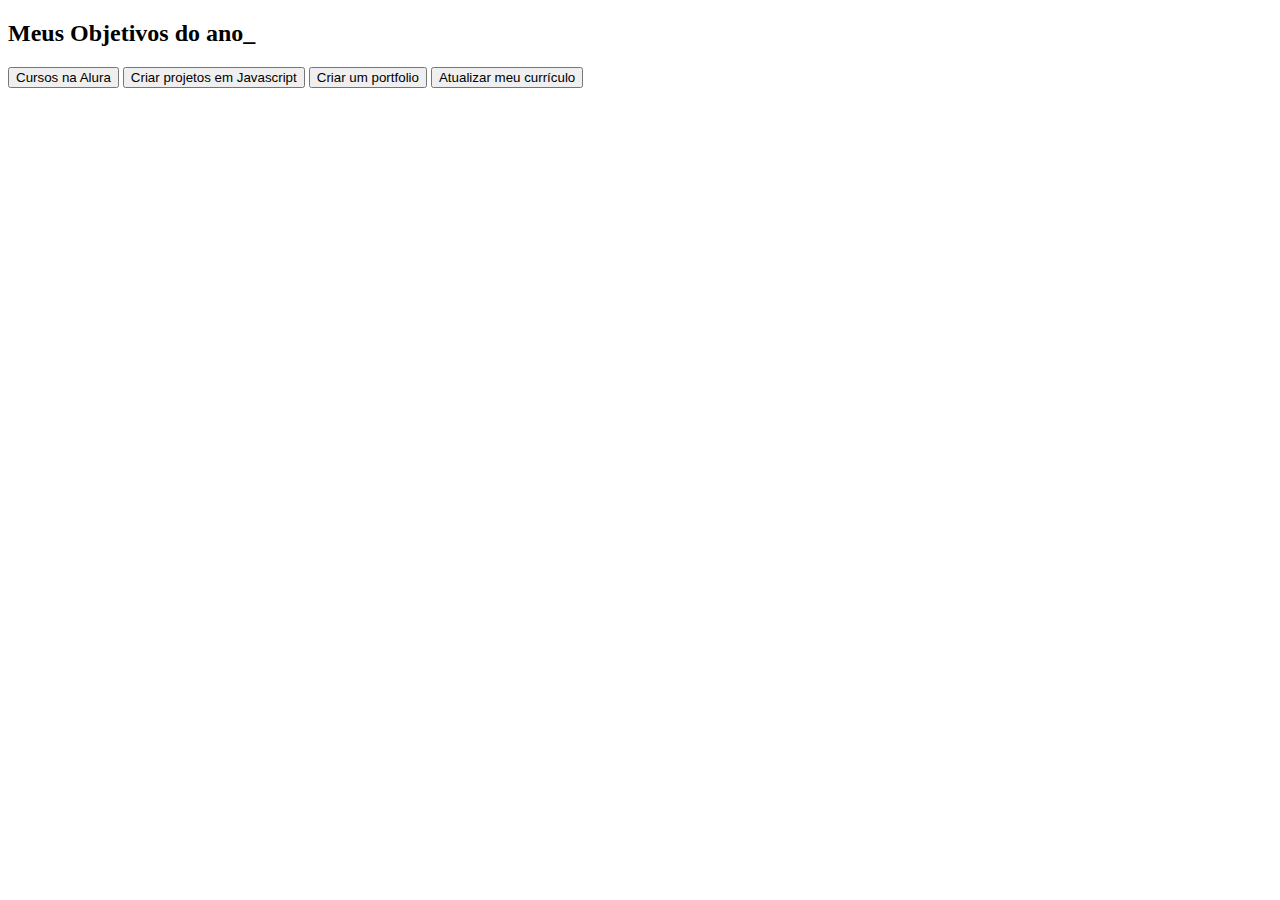
==== projetodevida/index.html @ 44d5bfcb "colação html" ====
<!DOCTYPE html>
<html lang="pt-br">
<head>
    <meta charset="UTF-8">
    <meta name="viewport" content="width=device-width, initial-scale=1.0">
    <title>projeto de vida</title>
</head>
<body>
    <section class="conteudo-principal">
        <h2 class="titulo-principal">Meus Objetivos do ano<span>_</span></h2>
        <div class="botoes">
            <button class="botao">Cursos na Alura</button>
            <button class="botao">Criar projetos em Javascript</button>
            <button class="botao">Criar um portfolio</button>
            <button class="botao">Atualizar meu currículo</button>
        </div>
    </section>
</body>
</html>
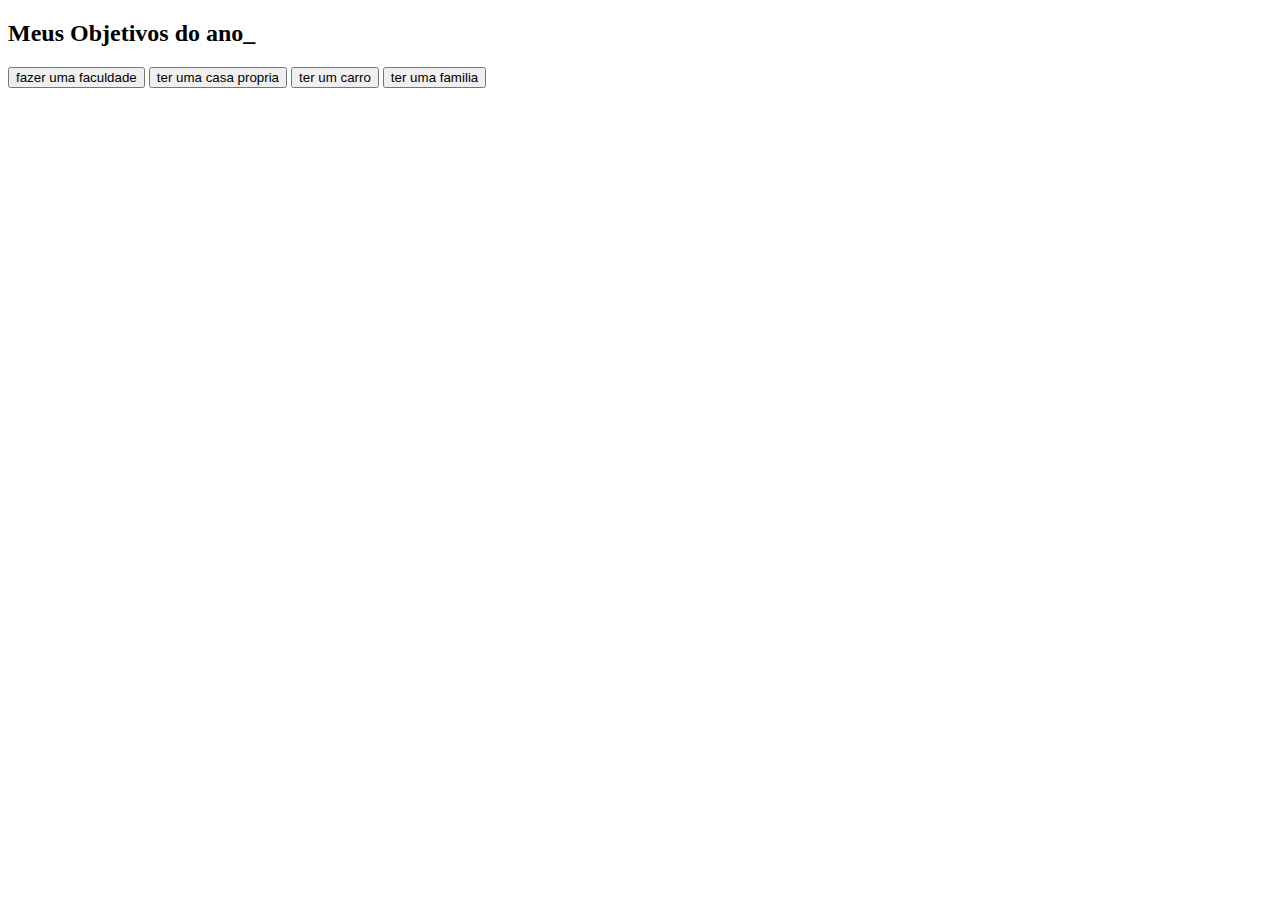
==== commit f27e541e: "mudança no botão" ====
--- a/projetodevida/index.html
+++ b/projetodevida/index.html
@@ -9,10 +9,10 @@
     <section class="conteudo-principal">
         <h2 class="titulo-principal">Meus Objetivos do ano<span>_</span></h2>
         <div class="botoes">
-            <button class="botao">Cursos na Alura</button>
-            <button class="botao">Criar projetos em Javascript</button>
-            <button class="botao">Criar um portfolio</button>
-            <button class="botao">Atualizar meu currículo</button>
+            <button class="botao">fazer uma faculdade</button>
+            <button class="botao">ter uma casa propria </button>
+            <button class="botao">ter um carro</button>
+            <button class="botao">ter uma familia</button>
         </div>
     </section>
 </body>
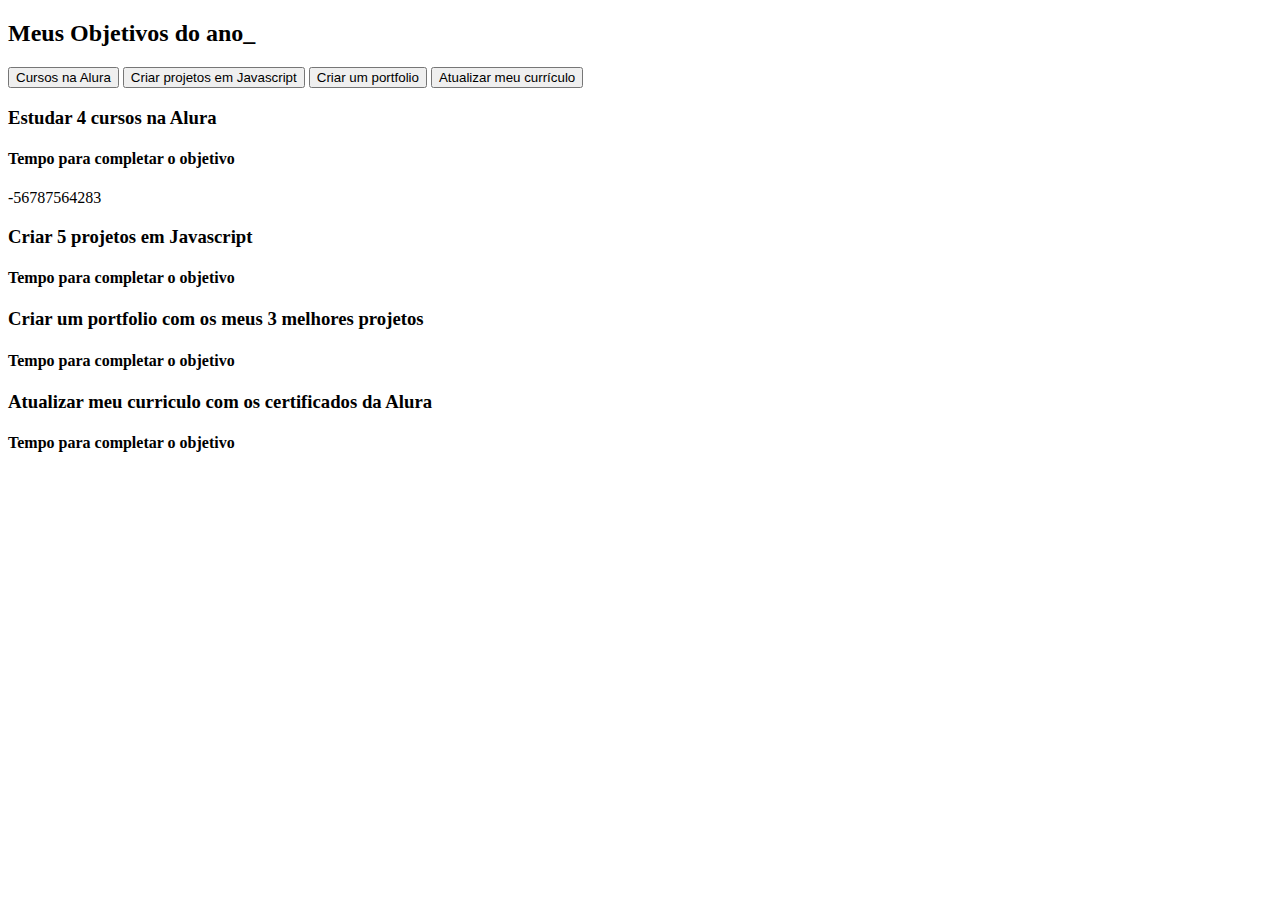
==== commit 690dcdac: "atualização" ====
--- a/projetodevida/index.html
+++ b/projetodevida/index.html
@@ -3,17 +3,43 @@
 <head>
     <meta charset="UTF-8">
     <meta name="viewport" content="width=device-width, initial-scale=1.0">
-    <title>projeto de vida</title>
+    <title>Meus objetivos do ano</title>
+    <link rel="stylesheet" href="style.css">
 </head>
 <body>
     <section class="conteudo-principal">
         <h2 class="titulo-principal">Meus Objetivos do ano<span>_</span></h2>
+        <div class="conteudo">
         <div class="botoes">
-            <button class="botao">fazer uma faculdade</button>
-            <button class="botao">ter uma casa propria </button>
-            <button class="botao">ter um carro</button>
-            <button class="botao">ter uma familia</button>
+            <button class="botao ativo">Cursos na Alura</button>
+            <button class="botao">Criar projetos em Javascript</button>
+            <button class="botao">Criar um portfolio</button>
+            <button class="botao">Atualizar meu currículo</button>
         </div>
+        <div class="abas-textos">
+            <div class="aba-conteudo ativo">
+                <h3 class="aba-conteudo-titulo-principal">Estudar 4 cursos na Alura</h3>
+                <h4 class="aba-conteudo-titulo-secundario">Tempo para completar o objetivo</h4>
+                <div class="contador"></div>
+            </div>
+            <div class="aba-conteudo">
+                <h3 class="aba-conteudo-titulo-principal">Criar 5 projetos em Javascript</h3>
+                <h4 class="aba-conteudo-titulo-secundario">Tempo para completar o objetivo</h4>
+                <div class="contador"></div>
+            </div>
+            <div class="aba-conteudo">
+                <h3 class="aba-conteudo-titulo-principal">Criar um portfolio com os meus 3 melhores projetos</h3>
+                <h4 class="aba-conteudo-titulo-secundario">Tempo para completar o objetivo</h4>
+                <div class="contador"></div>
+            </div>
+            <div class="aba-conteudo">
+                <h3 class="aba-conteudo-titulo-principal">Atualizar meu curriculo com os certificados da Alura</h3>
+                <h4 class="aba-conteudo-titulo-secundario">Tempo para completar o objetivo</h4>
+                <div class="contador"></div>
+            </div>
+        </div>
+    </div>
     </section>
+    <script src="main.js"></script>
 </body>
-</html>+</html>
--- a/projetodevida/style.css
+++ b/projetodevida/style.css
@@ -0,0 +1,106 @@
+@import url('https://fonts.googleapis.com/css2?family=Chakra+Petch:wght@400;700&display=swap&#39;);
+
+:root {
+    --cor-de-fundo: #1E1E1E;
+    --verde: #6FFF57;
+    --branco: #FFFFFF;
+    --botao-ativo: #3A375E;
+    --botao-inativo: rgba(58, 55, 94, 0.5);
+    --texto-fundo: rgba(58, 55, 94, 0.3);
+}
+
+body {
+    background-color: var(--cor-de-fundo);
+    color: var(--branco);
+    font-family: 'Chakra Petch', sans-serif;
+}
+
+
+.conteudo-principal {
+    display: flex;
+    flex-direction: column;
+    justify-content: center;
+    align-items: center;
+    max-width: 1200px;
+    width: 100%;
+    margin: 0 auto;
+}
+
+.titulo-principal {
+    text-align: left;
+    width: 100%;
+    font-size: 32px;
+}
+
+.titulo-principal span {
+    color: var(--verde);
+}
+
+.botao {
+    font-family: "Crakra Petch", sans-serif;
+    background-color: var(--botao-inativo);
+    color: var(--branco);
+    display: flex;
+    justify-content: center;
+    padding: 1em;
+    font-size: 18px;
+    align-items: center;
+    width: 100%;
+    border-bottom: 4px solid var(--botao-ativo);
+    border-left: 2px solid var(--botao-ativo);
+    border-right: 2px solid var(--botao-ativo);
+    border-top: none;
+}
+
+.botao:first-child {
+    border-radius: 40px 40px 0 0;
+}
+
+.botoes {
+    display: block;
+}
+
+.botao.ativo{
+    background-color: var(--botao-ativo);
+    border-bottom: 4px solid var(--verde);
+}
+
+
+.abas-textos{
+    background-color: var(--texto-fundo);
+    padding: 40px;
+    border-radius: 0 0 40px  40px;
+}
+.aba-conteudo.ativo{
+    display: block;
+}
+
+.aba-conteudo{
+    display: none;
+}
+
+.aba-conteudo-titulo-principal{
+    font-size: 28px;
+text-align: center;
+}
+.aba-conteudo-titulo-secundario{
+    text-align: center;
+    color: var(--verde);
+    text-transform: uppercase;
+}
+
+
+
+@media screen and (min-width: 768px) {
+    .botoes {
+        display: flex;
+    }
+
+    .botao:first-child {
+        border-radius: 40px 0 0 0;
+    }
+
+    .botao:last-child {
+        border-radius: 0 40px 0 0;
+    }
+}
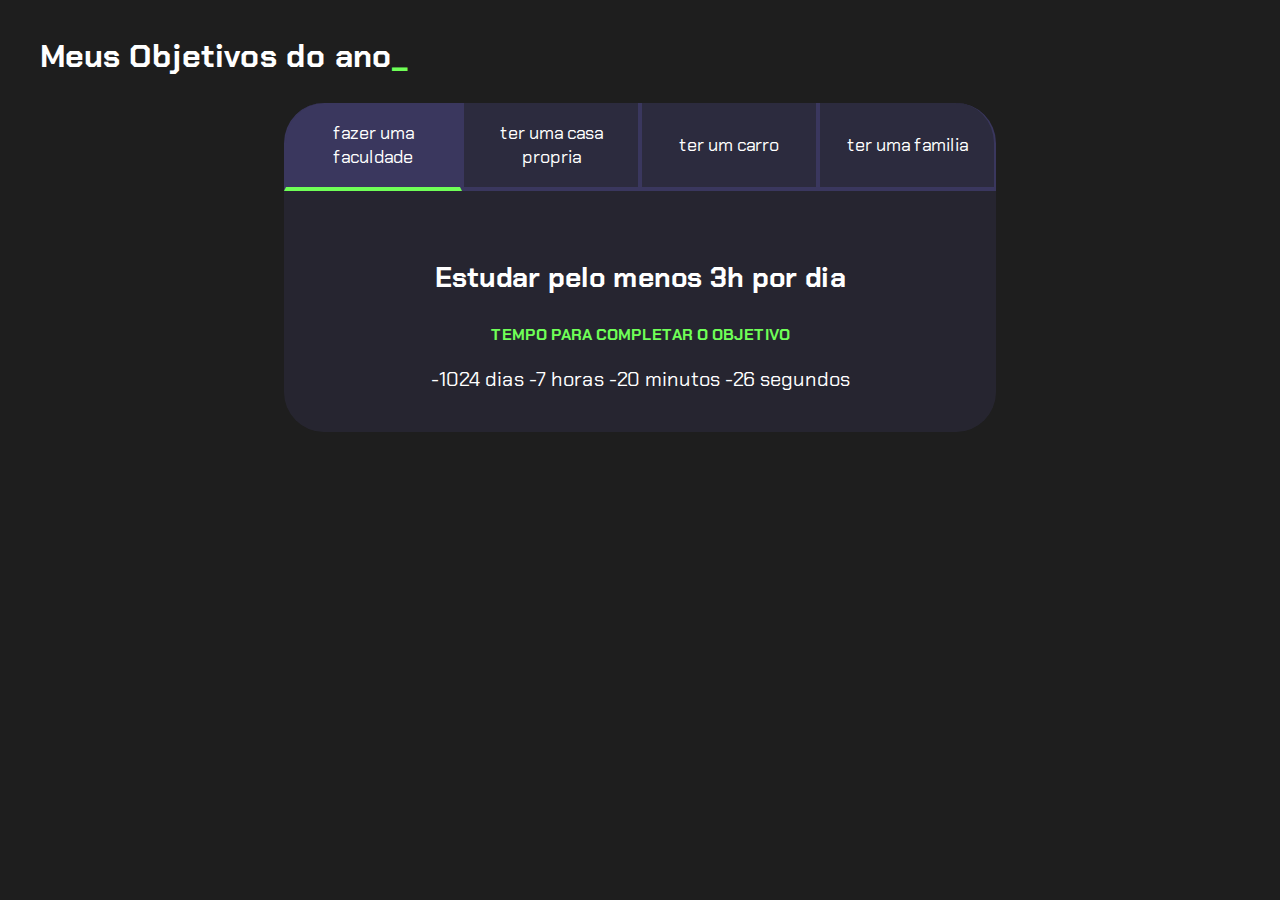
==== commit 07981b81: "atualização" ====
--- a/projetodevida/index.html
+++ b/projetodevida/index.html
@@ -11,29 +11,29 @@
         <h2 class="titulo-principal">Meus Objetivos do ano<span>_</span></h2>
         <div class="conteudo">
         <div class="botoes">
-            <button class="botao ativo">Cursos na Alura</button>
-            <button class="botao">Criar projetos em Javascript</button>
-            <button class="botao">Criar um portfolio</button>
-            <button class="botao">Atualizar meu currículo</button>
+            <button class="botao ativo">fazer uma faculdade</button>
+            <button class="botao">ter uma casa propria</button>
+            <button class="botao">ter um carro</button>
+            <button class="botao">ter uma familia</button>
         </div>
         <div class="abas-textos">
             <div class="aba-conteudo ativo">
-                <h3 class="aba-conteudo-titulo-principal">Estudar 4 cursos na Alura</h3>
+                <h3 class="aba-conteudo-titulo-principal">Estudar pelo menos 3h por dia</h3>
                 <h4 class="aba-conteudo-titulo-secundario">Tempo para completar o objetivo</h4>
                 <div class="contador"></div>
             </div>
             <div class="aba-conteudo">
-                <h3 class="aba-conteudo-titulo-principal">Criar 5 projetos em Javascript</h3>
+                <h3 class="aba-conteudo-titulo-principal">trabalhar para conseguir comprar a casa</h3>
                 <h4 class="aba-conteudo-titulo-secundario">Tempo para completar o objetivo</h4>
                 <div class="contador"></div>
             </div>
             <div class="aba-conteudo">
-                <h3 class="aba-conteudo-titulo-principal">Criar um portfolio com os meus 3 melhores projetos</h3>
+                <h3 class="aba-conteudo-titulo-principal">conseguir o dinheiro para comprar o carro</h3>
                 <h4 class="aba-conteudo-titulo-secundario">Tempo para completar o objetivo</h4>
                 <div class="contador"></div>
             </div>
             <div class="aba-conteudo">
-                <h3 class="aba-conteudo-titulo-principal">Atualizar meu curriculo com os certificados da Alura</h3>
+                <h3 class="aba-conteudo-titulo-principal">quando casar e ter filhos</h3>
                 <h4 class="aba-conteudo-titulo-secundario">Tempo para completar o objetivo</h4>
                 <div class="contador"></div>
             </div>
--- a/projetodevida/style.css
+++ b/projetodevida/style.css
@@ -1,4 +1,4 @@
-@import url('https://fonts.googleapis.com/css2?family=Chakra+Petch:wght@400;700&display=swap&#39;);
+@import url('https://fonts.googleapis.com/css2?family=Chakra+Petch:wght@400;700&display=swap');
 
 :root {
     --cor-de-fundo: #1E1E1E;
@@ -36,8 +36,9 @@
     color: var(--verde);
 }
 
+
 .botao {
-    font-family: "Crakra Petch", sans-serif;
+    font-family: 'Chakra Petch', sans-serif;
     background-color: var(--botao-inativo);
     color: var(--branco);
     display: flex;
@@ -65,14 +66,13 @@
     border-bottom: 4px solid var(--verde);
 }
 
-
 .abas-textos{
     background-color: var(--texto-fundo);
     padding: 40px;
-    border-radius: 0 0 40px  40px;
+    border-radius: 0 0 40px 40px;
 }
 .aba-conteudo.ativo{
-    display: block;
+    display:block;
 }
 
 .aba-conteudo{
@@ -81,15 +81,17 @@
 
 .aba-conteudo-titulo-principal{
     font-size: 28px;
-text-align: center;
+    text-align: center;
 }
 .aba-conteudo-titulo-secundario{
     text-align: center;
     color: var(--verde);
     text-transform: uppercase;
 }
-
-
+.contador{
+    font-size: 20px;
+    text-align: center;
+}
 
 @media screen and (min-width: 768px) {
     .botoes {
